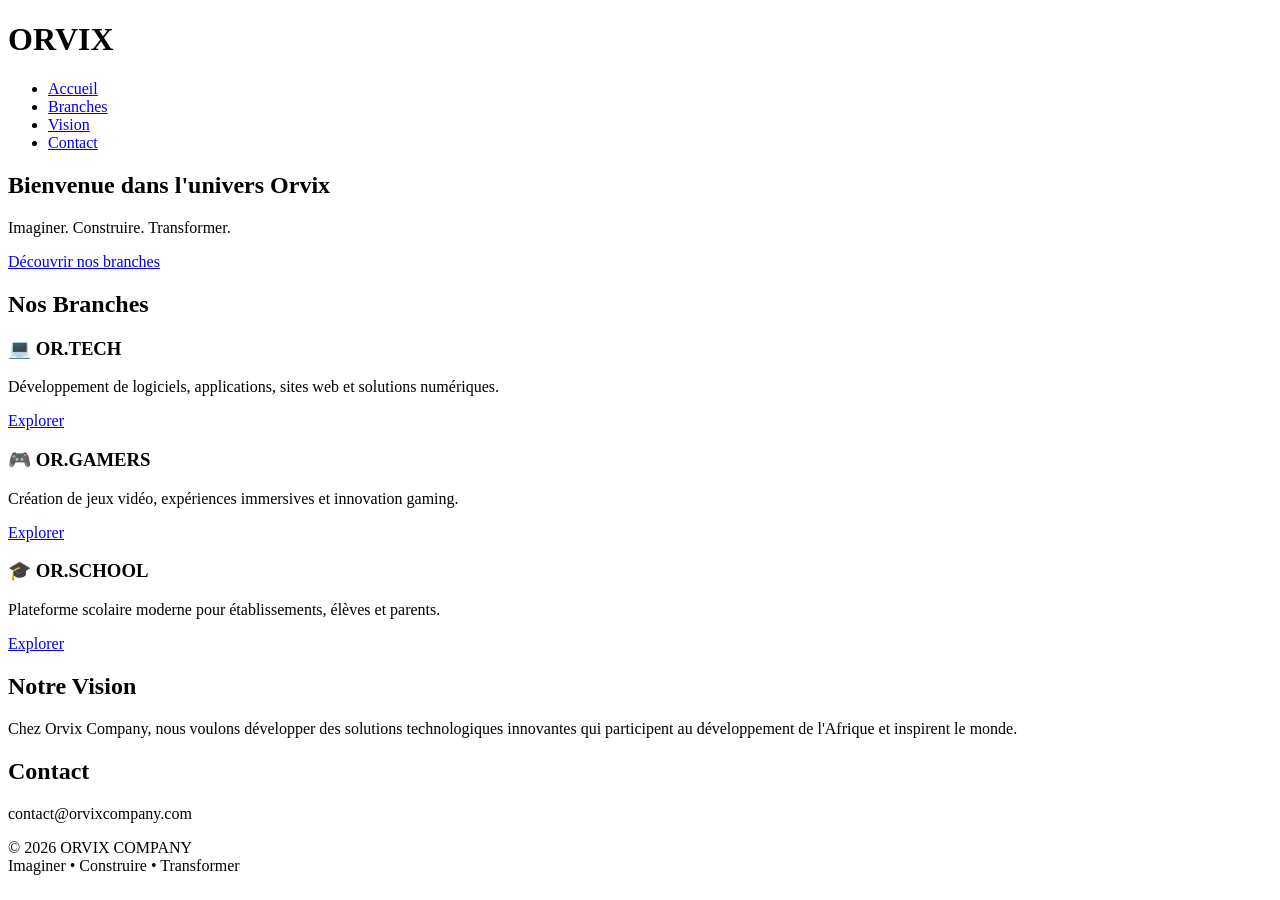
==== Index.html @ dd561dee "Add initial HTML structure for ORVIX Company" ====
<!DOCTYPE html>
<html lang="fr">

<head>
    <meta charset="UTF-8">
    <meta name="viewport" content="width=device-width, initial-scale=1.0">
    <title>ORVIX COMPANY</title>

    <link rel="stylesheet" href="style.css">
</head>

<body>

    <!-- Navigation -->
    <header>
        <div class="logo">
            <h1>ORVIX</h1>
        </div>

        <nav>
            <ul>
                <li><a href="#">Accueil</a></li>
                <li><a href="#branches">Branches</a></li>
                <li><a href="#vision">Vision</a></li>
                <li><a href="#contact">Contact</a></li>
            </ul>
        </nav>
    </header>

    <!-- Accueil -->
    <section class="hero">

        <h2>Bienvenue dans l'univers Orvix</h2>

        <p>
            Imaginer. Construire. Transformer.
        </p>

        <a href="#branches" class="btn">
            Découvrir nos branches
        </a>

    </section>

    <!-- Branches -->
    <section id="branches">

        <h2>Nos Branches</h2>

        <div class="cards">

            <div class="card">
                <h3>💻 OR.TECH</h3>

                <p>
                    Développement de logiciels, applications,
                    sites web et solutions numériques.
                </p>

                <a href="pages/tech.html">
                    Explorer
                </a>
            </div>

            <div class="card">

                <h3>🎮 OR.GAMERS</h3>

                <p>
                    Création de jeux vidéo,
                    expériences immersives
                    et innovation gaming.
                </p>

                <a href="pages/gamers.html">
                    Explorer
                </a>

            </div>

            <div class="card">

                <h3>🎓 OR.SCHOOL</h3>

                <p>
                    Plateforme scolaire moderne
                    pour établissements,
                    élèves et parents.
                </p>

                <a href="pages/school.html">
                    Explorer
                </a>

            </div>

        </div>

    </section>

    <!-- Vision -->

    <section id="vision">

        <h2>Notre Vision</h2>

        <p>

            Chez Orvix Company, nous voulons développer
            des solutions technologiques innovantes
            qui participent au développement de l'Afrique
            et inspirent le monde.

        </p>

    </section>

    <!-- Contact -->

    <section id="contact">

        <h2>Contact</h2>

        <p>
            contact@orvixcompany.com
        </p>

    </section>

    <!-- Pied de page -->

    <footer>

        <p>

            © 2026 ORVIX COMPANY

            <br>

            Imaginer • Construire • Transformer

        </p>

    </footer>

    <script src="script.js"></script>

</body>

</html>
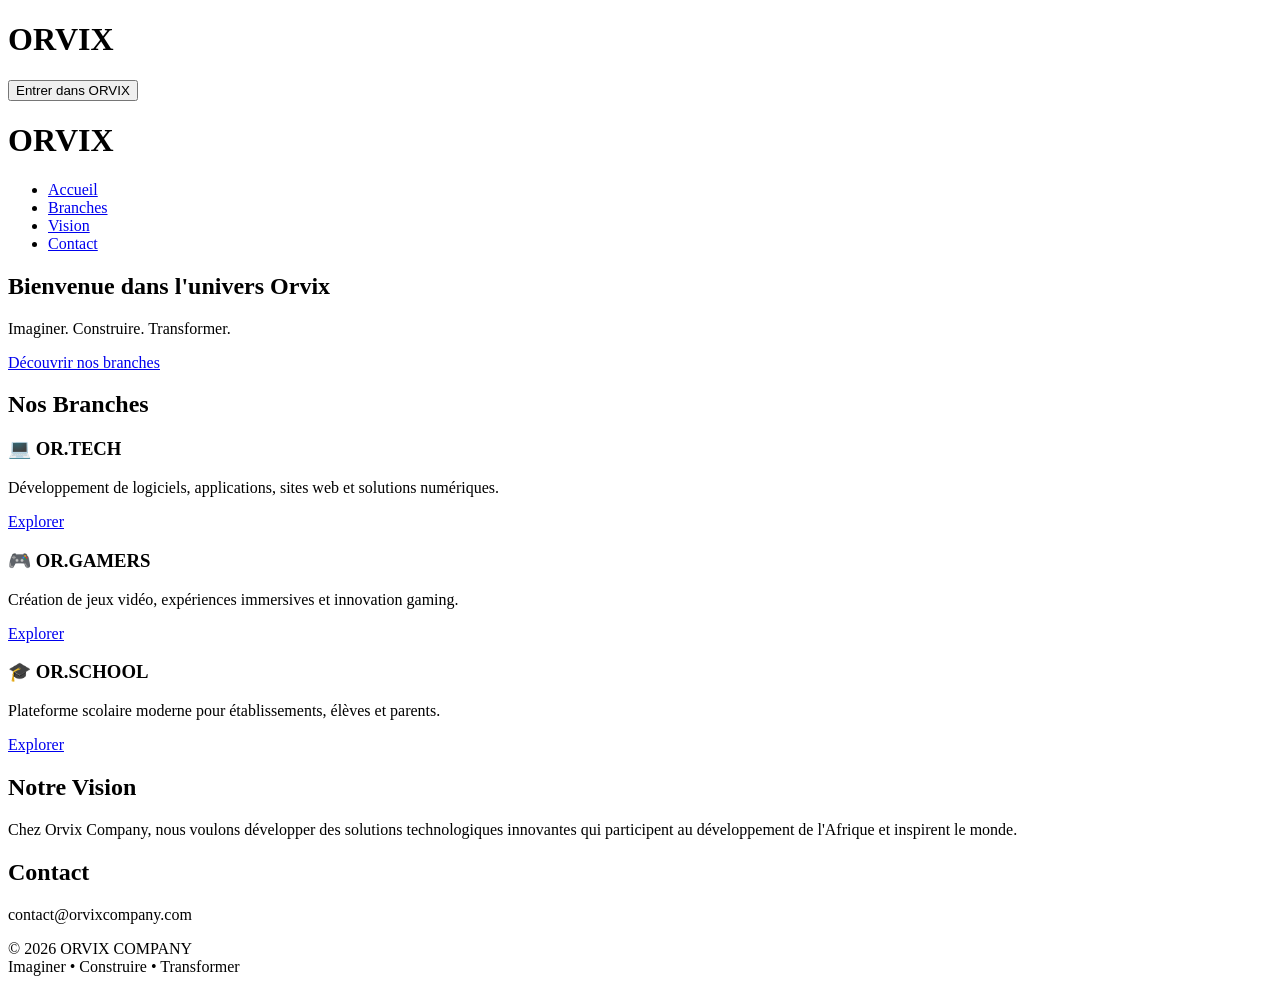
==== commit d41b9884: "Update and rename Index.html to Index.html" ====
--- a/Index.html
+++ b/Index.html
@@ -10,7 +10,19 @@
 </head>
 
 <body>
+<!-- Écran d'accueil -->
 
+<div id="intro">
+
+    <h1 id="logo">ORVIX</h1>
+
+    <p id="typing"></p>
+
+    <button id="enter">
+        Entrer dans ORVIX
+    </button>
+
+</div>
     <!-- Navigation -->
     <header>
         <div class="logo">
